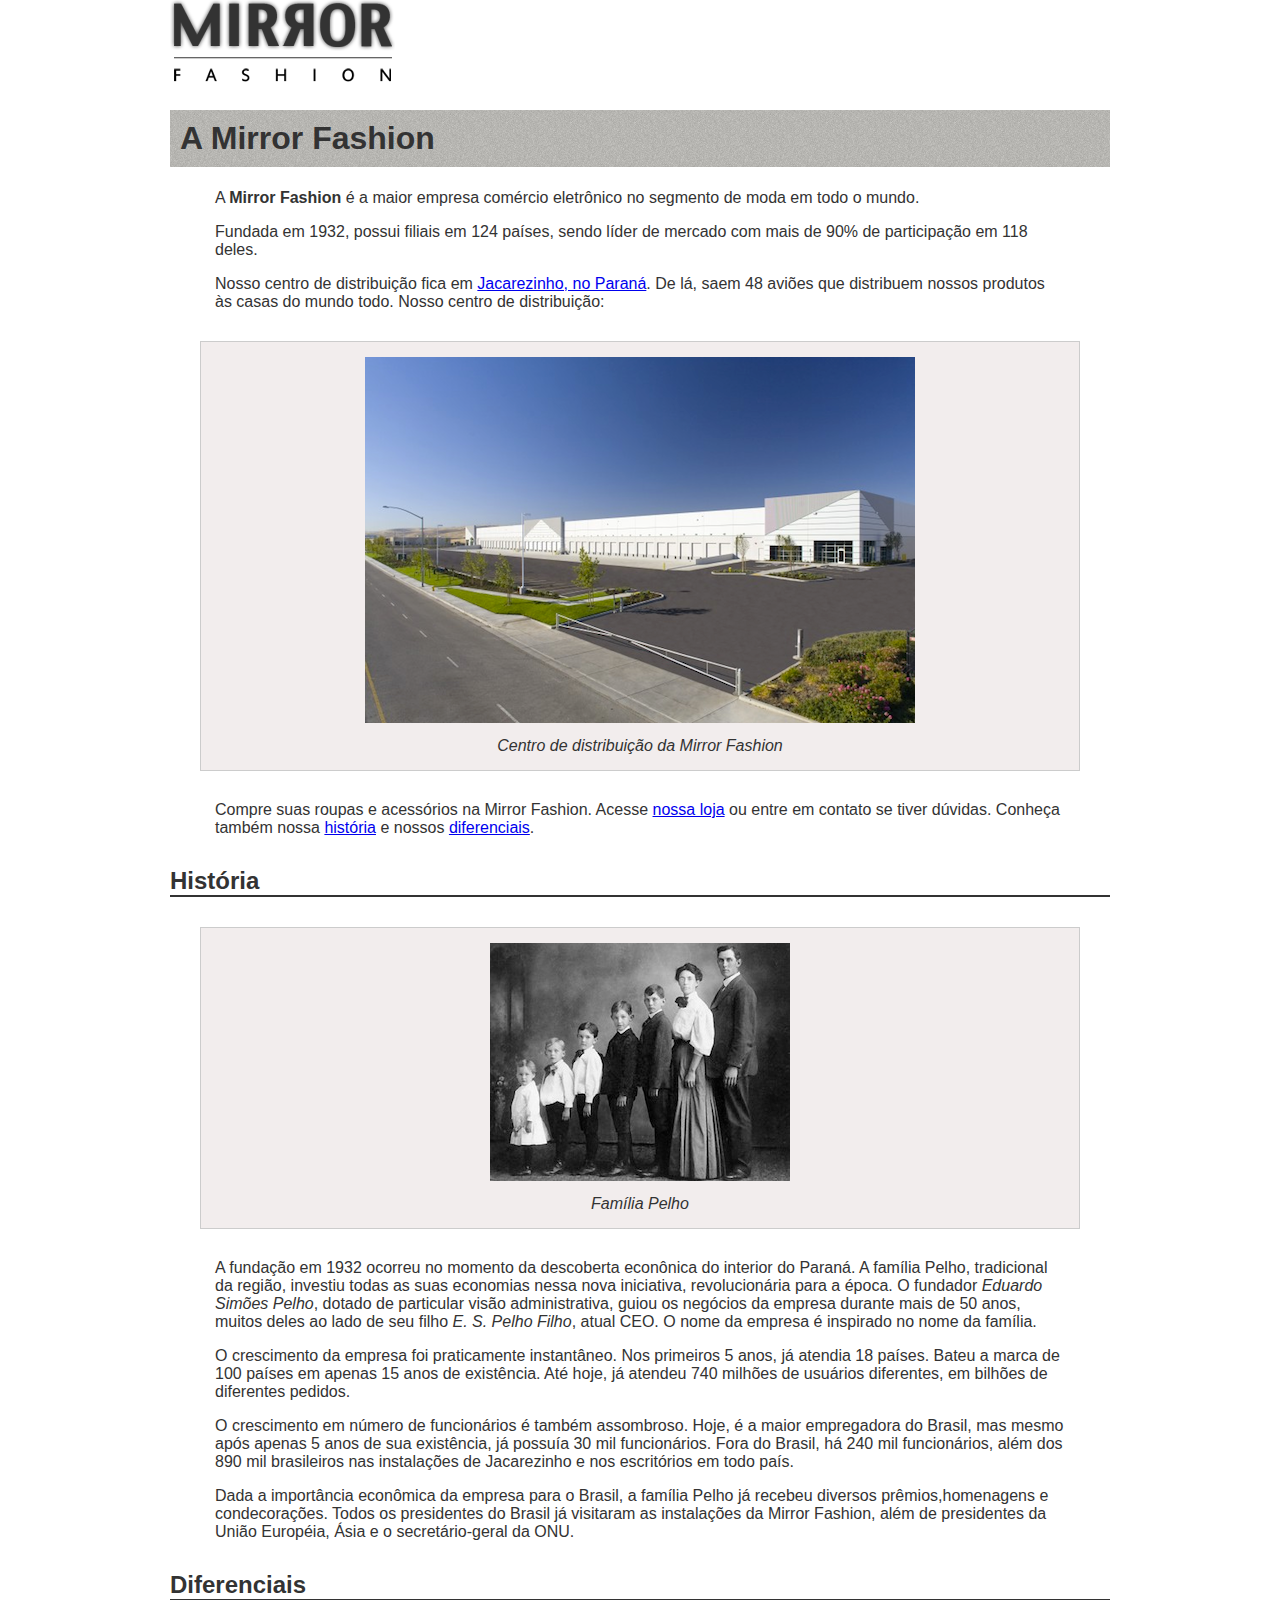
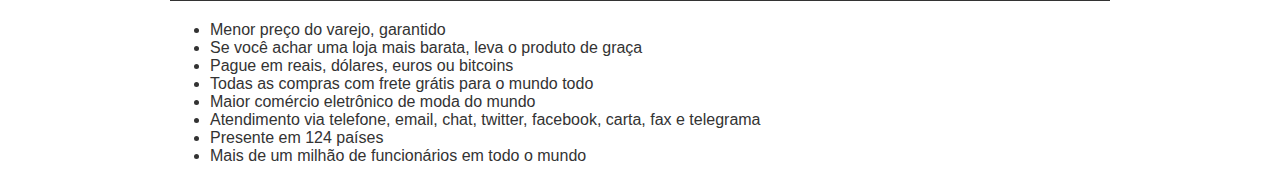
==== sobre.html @ b803cbbe "Commit inicial." ====
<!DOCTYPE html>
<html>
<head>
	<meta charset="utf-8">
	<meta http-equiv="X-UA-Compatible" content="IE=edge">
	<title>Sobre a Mirror Fashion</title>
	<link rel="stylesheet" href="css/sobre.css">
</head>
<body>
	<!--Logo da empresa-->
	<img src="img/logo.png" alt="logo">

	<!--Titulo da página-->
	<h1>A Mirror Fashion</h1>
	<p>
		A <strong>Mirror Fashion</strong> é a maior empresa comércio eletrônico no segmento de moda em todo o mundo.
	</p>
	<p>
		Fundada em 1932, possui filiais em 124 países, sendo líder de mercado com mais de 90% de participação em 118 deles.
	</p>
	<p>
		Nosso centro de distribuição fica em <a href="https://maps.google.com.br/?q=Jacarezinho">Jacarezinho, no Paraná</a>. De lá, saem 48 aviões que distribuem nossos produtos às casas do mundo todo. Nosso centro de distribuição:
	</p>

	<!-- Imagem do centro de distribuição -->
	<figure>
		<img src="img/centro-distribuicao.png" alt="centro de distribuição">
		<figcaption>Centro de distribuição da Mirror Fashion</figcaption>
	</figure>
	<p>
		Compre suas roupas e acessórios na Mirror Fashion. Acesse <a href="index.html">nossa loja</a> ou entre em contato se tiver dúvidas. Conheça também nossa <a href="#historia"> história</a> e nossos <a href="#diferenciais">diferenciais</a>.
	</p>

	<!--História-->
	<h2 id="historia">História</h2>
	
	<!-- Imagem da familia pelho -->
	<figure>
		<img src="img/familia-pelho.jpg" alt="Família Pelho">
		<figcaption>Família Pelho</figcaption>
	</figure>

	<p>
		A fundação em 1932 ocorreu no momento da descoberta econônica do interior do Paraná. A família Pelho, tradicional da região, investiu todas as suas economias nessa nova iniciativa, revolucionária para a época. O fundador <em>Eduardo Simões Pelho</em>, dotado de particular visão administrativa, guiou os negócios da empresa durante mais de 50 anos, muitos deles ao lado de seu filho <em>E. S. Pelho Filho</em>, atual CEO. O nome da empresa é inspirado no nome da família.
	</p>

	<p>
		O crescimento da empresa foi praticamente instantâneo. Nos primeiros 5 anos, já atendia 18 países. Bateu a marca de 100 países em apenas 15 anos de existência. Até hoje, já atendeu 740 milhões de usuários diferentes, em bilhões de diferentes pedidos.
	</p>

	<p>
		O crescimento em número de funcionários é também assombroso. Hoje, é a maior empregadora do Brasil, mas mesmo após apenas 5 anos de sua existência, já possuía 30 mil funcionários. Fora do Brasil, há 240 mil funcionários, além dos 890 mil brasileiros nas instalações de Jacarezinho e nos escritórios em todo país.
	</p>

	<p>
		Dada a importância econômica da empresa para o Brasil, a família Pelho já recebeu diversos prêmios,homenagens e condecorações. Todos os presidentes do Brasil já visitaram as instalações da Mirror Fashion, além de presidentes da União Européia, Ásia e o secretário-geral da ONU.
	</p>
	<!-- Diferênciais -->
	<h2 id="diferenciais">Diferenciais</h2>
	<ul>
		<li>Menor preço do varejo, garantido</li>
		<li>Se você achar uma loja mais barata, leva o produto de graça</li>
		<li>Pague em reais, dólares, euros ou bitcoins</li>
		<li>Todas as compras com frete grátis para o mundo todo</li>
		<li>Maior comércio eletrônico de moda do mundo</li>
		<li>Atendimento via telefone, email, chat, twitter, facebook, carta, fax e telegrama</li>
		<li>Presente em 124 países</li>
		<li>Mais de um milhão de funcionários em todo o mundo</li>
	</ul>
</body>
</html>
---- css/sobre.css ----
body {
	color: #333333;
	font-family: "Lucida Sans Unicode", "Lucida Grande", sans-serif;
}

h1 {
	background-image: url(../img/sobre-background.jpg);
}

h2{
	border-bottom: 2px solid #333333;
}

figure {
	background-color: #F2EDED;
	border: 1px solid #ccc;
	text-align: center;
}

figcaption {
	font-style: italic;
}

/*Espaçamentos*/

h1 {
	padding: 10px;
}

h2 {
	margin-top: 30px;
}

p {
	padding: 0 45px;
}

figure {
	padding: 15px;
	margin: 30px;
}

figcaption {
	margin-top: 10px;
}

body {
	margin: 0 auto;
	width: 940px;
}
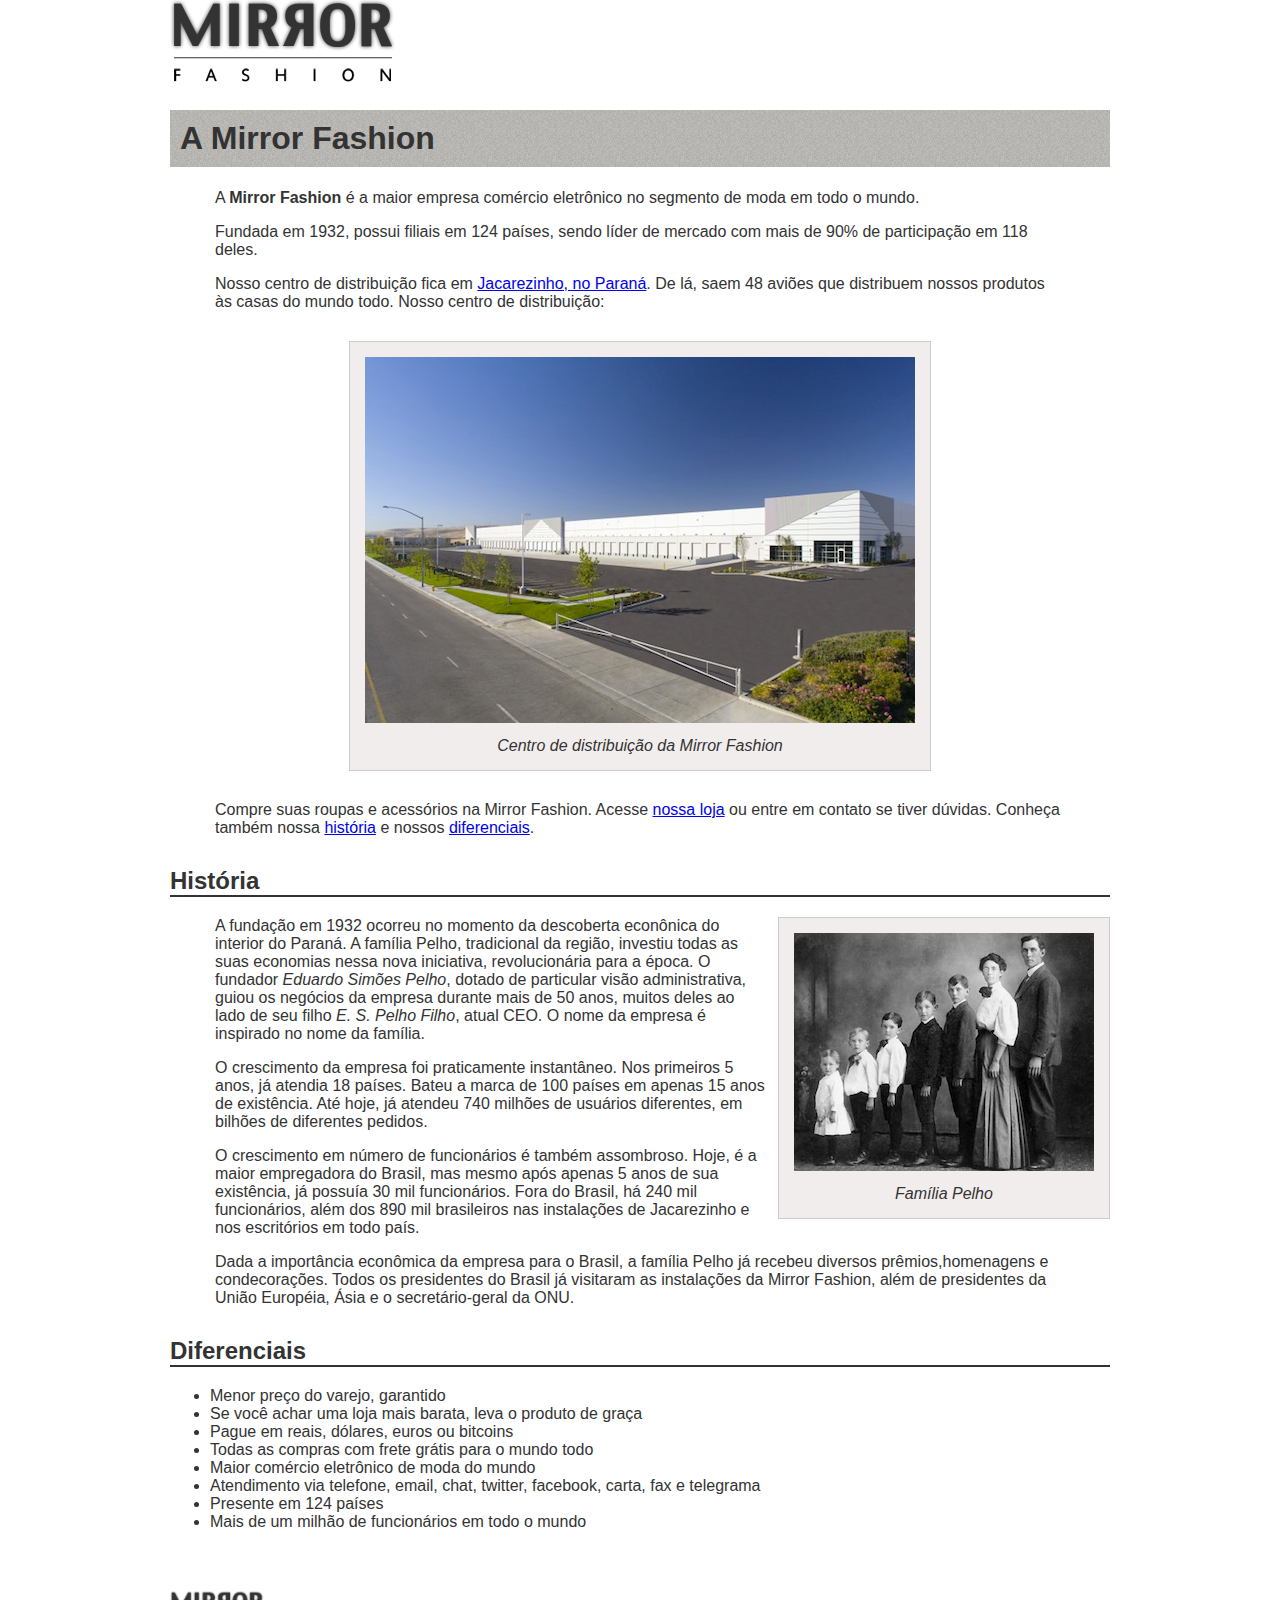
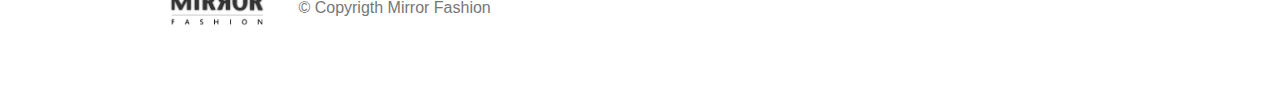
==== commit 95ca1ed8: "adiçao do cabeçalho na pagina index html" ====
--- a/sobre.html
+++ b/sobre.html
@@ -23,7 +23,7 @@
 	</p>
 
 	<!-- Imagem do centro de distribuição -->
-	<figure>
+	<figure id="centro-distribuicao">
 		<img src="img/centro-distribuicao.png" alt="centro de distribuição">
 		<figcaption>Centro de distribuição da Mirror Fashion</figcaption>
 	</figure>
@@ -35,7 +35,7 @@
 	<h2 id="historia">História</h2>
 	
 	<!-- Imagem da familia pelho -->
-	<figure>
+	<figure id="familia-pelho">
 		<img src="img/familia-pelho.jpg" alt="Família Pelho">
 		<figcaption>Família Pelho</figcaption>
 	</figure>
@@ -67,5 +67,10 @@
 		<li>Presente em 124 países</li>
 		<li>Mais de um milhão de funcionários em todo o mundo</li>
 	</ul>
+
+	<div id="rodape">
+		<img src="img/logo.png" alt="logo">
+		&copy; Copyrigth Mirror Fashion
+	</div>
 </body>
 </html>--- a/css/sobre.css
+++ b/css/sobre.css
@@ -47,4 +47,27 @@
 body {
 	margin: 0 auto;
 	width: 940px;
+}
+
+#centro-distribuicao{
+	margin-left: auto;
+	margin-right: auto;
+	width: 550px;
+}
+
+#rodape {
+	color: #777;
+	margin: 30px 0;
+	padding: 30px 0;
+}
+
+#rodape img {
+	margin-right: 30px;
+	vertical-align: middle;
+	width: 94px;
+}
+
+#familia-pelho {
+	float: right;
+	margin: 0 0 10px 10px;
 }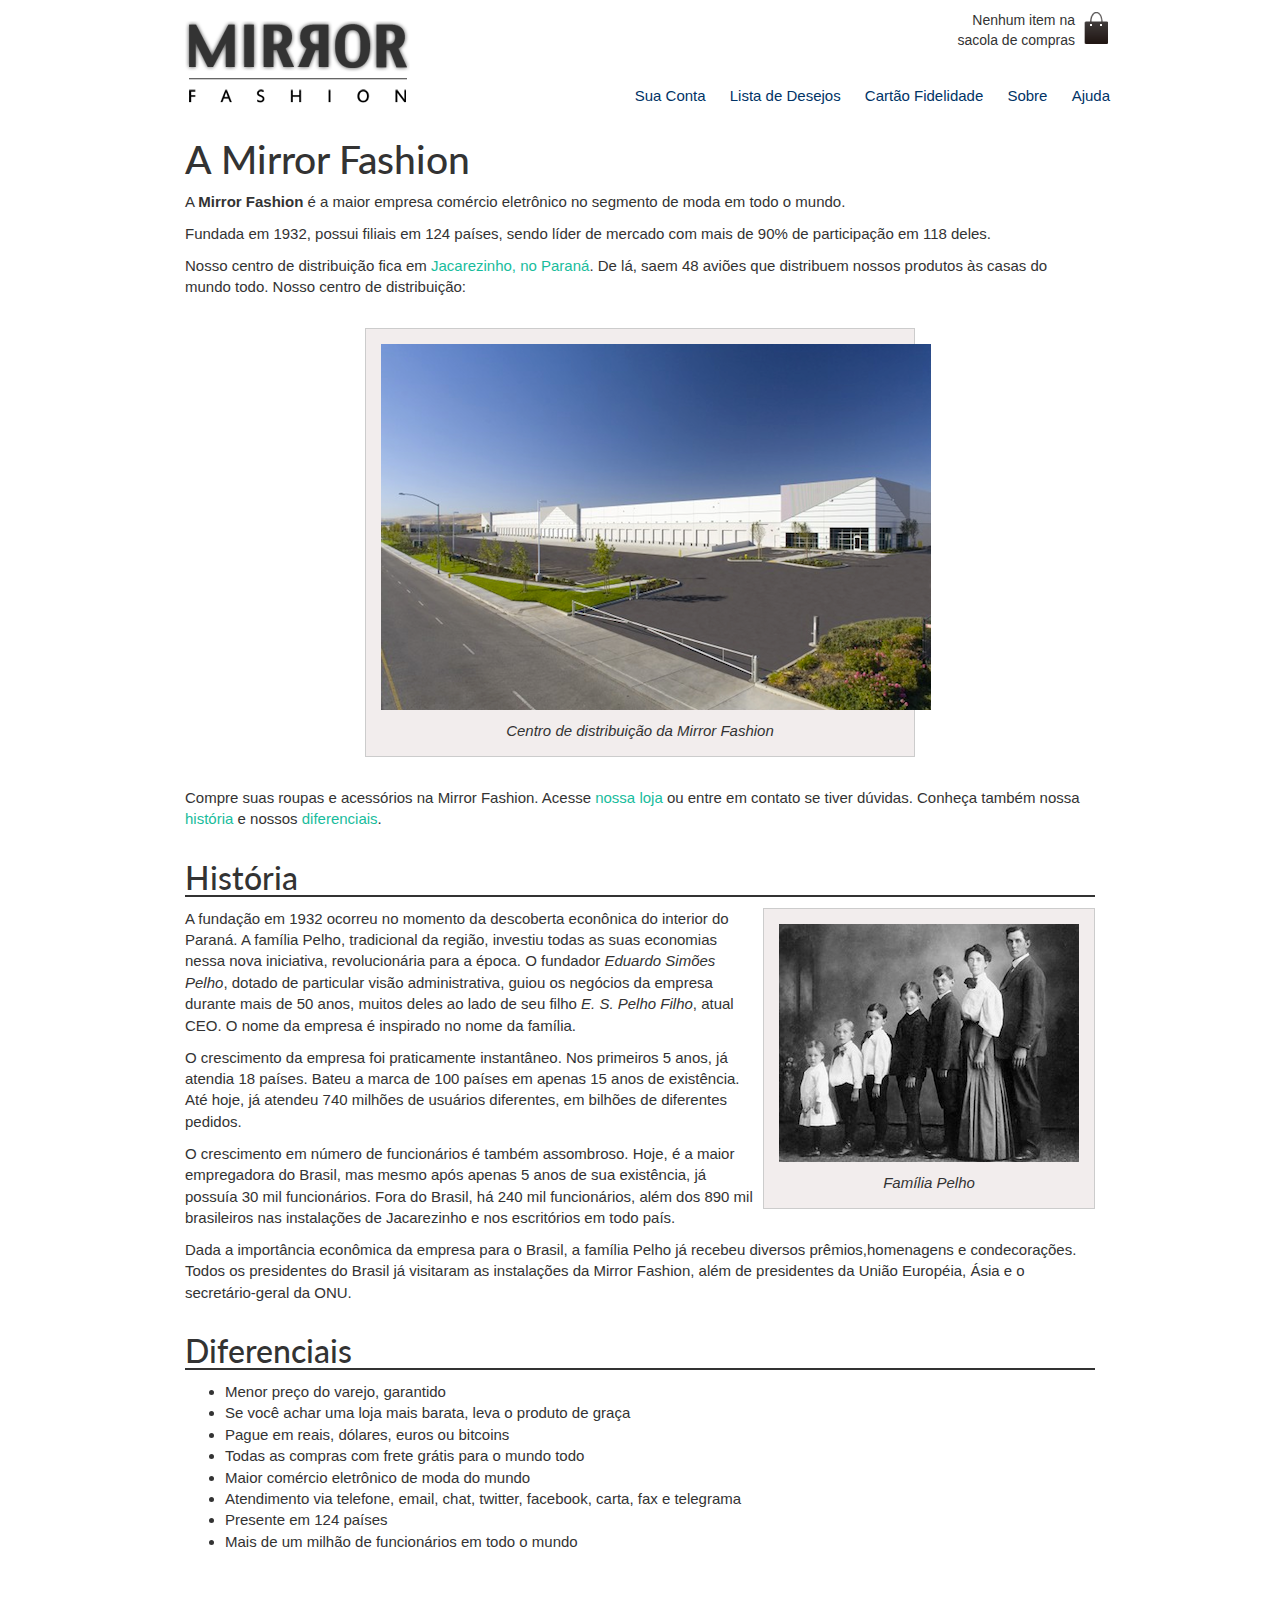
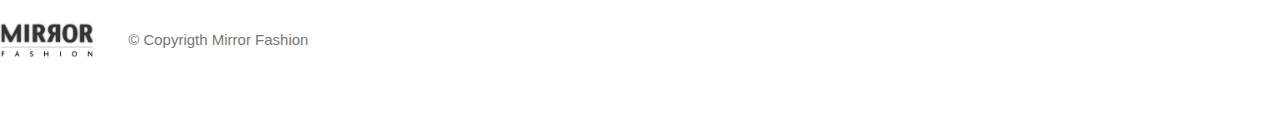
==== commit 129541e5: "alteração no posicionamento do cabeçalho. adição do cabeçalho na pagina sobre.html" ====
--- a/sobre.html
+++ b/sobre.html
@@ -4,70 +4,90 @@
 	<meta charset="utf-8">
 	<meta http-equiv="X-UA-Compatible" content="IE=edge">
 	<title>Sobre a Mirror Fashion</title>
+	<link rel="stylesheet" href="css/bootstrap.css">
+	<link rel="stylesheet" href="css/bootstrap-flatly.css">
+	<link rel="stylesheet" href="css/estilos.css">
 	<link rel="stylesheet" href="css/sobre.css">
 </head>
 <body>
-	<!--Logo da empresa-->
-	<img src="img/logo.png" alt="logo">
+	<!--Cabeçalho-->
+	<header class="container">
+		<!--Logo principal-->
+		<h1><a href="index.html"><img src="img/logo.png" alt="MirrorFashion"></a></h1>
+		
+		<p class="sacola">Nenhum item na sacola de compras</p>
+		<!--Menu de navegação-->
+		<nav class="menu-opcoes">
+			<ul>
+				<li><a href="#">Sua Conta</a></li>
+				<li><a href="#">Lista de Desejos</a></li>
+				<li><a href="#">Cartão Fidelidade</a></li>
+				<li><a href="sobre.html">Sobre</a></li>
+				<li><a href="#">Ajuda</a></li>
+			</ul>
+		</nav>
+	</header>
+	<section class="container">
+		<!--Titulo da página-->
+		<h1>A Mirror Fashion</h1>
+		<p>
+			A <strong>Mirror Fashion</strong> é a maior empresa comércio eletrônico no segmento de moda em todo o mundo.
+		</p>
+		<p>
+			Fundada em 1932, possui filiais em 124 países, sendo líder de mercado com mais de 90% de participação em 118 deles.
+		</p>
+		<p>
+			Nosso centro de distribuição fica em <a href="https://maps.google.com.br/?q=Jacarezinho">Jacarezinho, no Paraná</a>. De lá, saem 48 aviões que distribuem nossos produtos às casas do mundo todo. Nosso centro de distribuição:
+		</p>
 
-	<!--Titulo da página-->
-	<h1>A Mirror Fashion</h1>
-	<p>
-		A <strong>Mirror Fashion</strong> é a maior empresa comércio eletrônico no segmento de moda em todo o mundo.
-	</p>
-	<p>
-		Fundada em 1932, possui filiais em 124 países, sendo líder de mercado com mais de 90% de participação em 118 deles.
-	</p>
-	<p>
-		Nosso centro de distribuição fica em <a href="https://maps.google.com.br/?q=Jacarezinho">Jacarezinho, no Paraná</a>. De lá, saem 48 aviões que distribuem nossos produtos às casas do mundo todo. Nosso centro de distribuição:
-	</p>
+		<!-- Imagem do centro de distribuição -->
+		<figure id="centro-distribuicao">
+			<img src="img/centro-distribuicao.png" alt="centro de distribuição">
+			<figcaption>Centro de distribuição da Mirror Fashion</figcaption>
+		</figure>
+		<p>
+			Compre suas roupas e acessórios na Mirror Fashion. Acesse <a href="index.html">nossa loja</a> ou entre em contato se tiver dúvidas. Conheça também nossa <a href="#historia"> história</a> e nossos <a href="#diferenciais">diferenciais</a>.
+		</p>
 
-	<!-- Imagem do centro de distribuição -->
-	<figure id="centro-distribuicao">
-		<img src="img/centro-distribuicao.png" alt="centro de distribuição">
-		<figcaption>Centro de distribuição da Mirror Fashion</figcaption>
-	</figure>
-	<p>
-		Compre suas roupas e acessórios na Mirror Fashion. Acesse <a href="index.html">nossa loja</a> ou entre em contato se tiver dúvidas. Conheça também nossa <a href="#historia"> história</a> e nossos <a href="#diferenciais">diferenciais</a>.
-	</p>
+		<!--História-->
+		<h2 id="historia">História</h2>
+		
+		<!-- Imagem da familia pelho -->
+		<figure id="familia-pelho">
+			<img src="img/familia-pelho.jpg" alt="Família Pelho">
+			<figcaption>Família Pelho</figcaption>
+		</figure>
 
-	<!--História-->
-	<h2 id="historia">História</h2>
+		<p>
+			A fundação em 1932 ocorreu no momento da descoberta econônica do interior do Paraná. A família Pelho, tradicional da região, investiu todas as suas economias nessa nova iniciativa, revolucionária para a época. O fundador <em>Eduardo Simões Pelho</em>, dotado de particular visão administrativa, guiou os negócios da empresa durante mais de 50 anos, muitos deles ao lado de seu filho <em>E. S. Pelho Filho</em>, atual CEO. O nome da empresa é inspirado no nome da família.
+		</p>
+
+		<p>
+			O crescimento da empresa foi praticamente instantâneo. Nos primeiros 5 anos, já atendia 18 países. Bateu a marca de 100 países em apenas 15 anos de existência. Até hoje, já atendeu 740 milhões de usuários diferentes, em bilhões de diferentes pedidos.
+		</p>
+
+		<p>
+			O crescimento em número de funcionários é também assombroso. Hoje, é a maior empregadora do Brasil, mas mesmo após apenas 5 anos de sua existência, já possuía 30 mil funcionários. Fora do Brasil, há 240 mil funcionários, além dos 890 mil brasileiros nas instalações de Jacarezinho e nos escritórios em todo país.
+		</p>
+
+		<p>
+			Dada a importância econômica da empresa para o Brasil, a família Pelho já recebeu diversos prêmios,homenagens e condecorações. Todos os presidentes do Brasil já visitaram as instalações da Mirror Fashion, além de presidentes da União Européia, Ásia e o secretário-geral da ONU.
+		</p>
+		<!-- Diferênciais -->
+		<h2 id="diferenciais">Diferenciais</h2>
+		<ul>
+			<li>Menor preço do varejo, garantido</li>
+			<li>Se você achar uma loja mais barata, leva o produto de graça</li>
+			<li>Pague em reais, dólares, euros ou bitcoins</li>
+			<li>Todas as compras com frete grátis para o mundo todo</li>
+			<li>Maior comércio eletrônico de moda do mundo</li>
+			<li>Atendimento via telefone, email, chat, twitter, facebook, carta, fax e telegrama</li>
+			<li>Presente em 124 países</li>
+			<li>Mais de um milhão de funcionários em todo o mundo</li>
+		</ul>
 	
-	<!-- Imagem da familia pelho -->
-	<figure id="familia-pelho">
-		<img src="img/familia-pelho.jpg" alt="Família Pelho">
-		<figcaption>Família Pelho</figcaption>
-	</figure>
-
-	<p>
-		A fundação em 1932 ocorreu no momento da descoberta econônica do interior do Paraná. A família Pelho, tradicional da região, investiu todas as suas economias nessa nova iniciativa, revolucionária para a época. O fundador <em>Eduardo Simões Pelho</em>, dotado de particular visão administrativa, guiou os negócios da empresa durante mais de 50 anos, muitos deles ao lado de seu filho <em>E. S. Pelho Filho</em>, atual CEO. O nome da empresa é inspirado no nome da família.
-	</p>
-
-	<p>
-		O crescimento da empresa foi praticamente instantâneo. Nos primeiros 5 anos, já atendia 18 países. Bateu a marca de 100 países em apenas 15 anos de existência. Até hoje, já atendeu 740 milhões de usuários diferentes, em bilhões de diferentes pedidos.
-	</p>
-
-	<p>
-		O crescimento em número de funcionários é também assombroso. Hoje, é a maior empregadora do Brasil, mas mesmo após apenas 5 anos de sua existência, já possuía 30 mil funcionários. Fora do Brasil, há 240 mil funcionários, além dos 890 mil brasileiros nas instalações de Jacarezinho e nos escritórios em todo país.
-	</p>
-
-	<p>
-		Dada a importância econômica da empresa para o Brasil, a família Pelho já recebeu diversos prêmios,homenagens e condecorações. Todos os presidentes do Brasil já visitaram as instalações da Mirror Fashion, além de presidentes da União Européia, Ásia e o secretário-geral da ONU.
-	</p>
-	<!-- Diferênciais -->
-	<h2 id="diferenciais">Diferenciais</h2>
-	<ul>
-		<li>Menor preço do varejo, garantido</li>
-		<li>Se você achar uma loja mais barata, leva o produto de graça</li>
-		<li>Pague em reais, dólares, euros ou bitcoins</li>
-		<li>Todas as compras com frete grátis para o mundo todo</li>
-		<li>Maior comércio eletrônico de moda do mundo</li>
-		<li>Atendimento via telefone, email, chat, twitter, facebook, carta, fax e telegrama</li>
-		<li>Presente em 124 países</li>
-		<li>Mais de um milhão de funcionários em todo o mundo</li>
-	</ul>
-
+	</section>
+	
 	<div id="rodape">
 		<img src="img/logo.png" alt="logo">
 		&copy; Copyrigth Mirror Fashion
--- a/css/estilos.css
+++ b/css/estilos.css
@@ -0,0 +1,47 @@
+.sacola {
+	background: url(../img/sacola.png) no-repeat top right;
+
+	font-size: 14px;
+	padding-right: 35px;
+	text-align: right;
+	width: 170px;
+}
+
+.menu-opcoes ul {
+	font-size: 15px;
+}
+
+.menu-opcoes a {
+	color: #003366;
+}
+
+body {
+	color: #333;
+	font-family: "Lucida Sans Unicode", "Lucida Grande", sans-serif;
+}
+
+.menu-opcoes ul li {
+	display: inline;
+	margin-left: 20px;
+}
+
+.container {
+	margin: 0 auto;
+	width: 940px;
+}
+
+header {
+	position: relative;
+}
+
+.menu-opcoes {
+	position: absolute;
+	bottom: 0;
+	right: 0;
+}
+
+.sacola {
+	position: absolute;
+	top: 10px;
+	right: 0;
+}--- a/css/sobre.css
+++ b/css/sobre.css
@@ -1,11 +1,3 @@
-body {
-	color: #333333;
-	font-family: "Lucida Sans Unicode", "Lucida Grande", sans-serif;
-}
-
-h1 {
-	background-image: url(../img/sobre-background.jpg);
-}
 
 h2{
 	border-bottom: 2px solid #333333;
@@ -23,16 +15,9 @@
 
 /*Espaçamentos*/
 
-h1 {
-	padding: 10px;
-}
 
 h2 {
 	margin-top: 30px;
-}
-
-p {
-	padding: 0 45px;
 }
 
 figure {
@@ -44,10 +29,6 @@
 	margin-top: 10px;
 }
 
-body {
-	margin: 0 auto;
-	width: 940px;
-}
 
 #centro-distribuicao{
 	margin-left: auto;
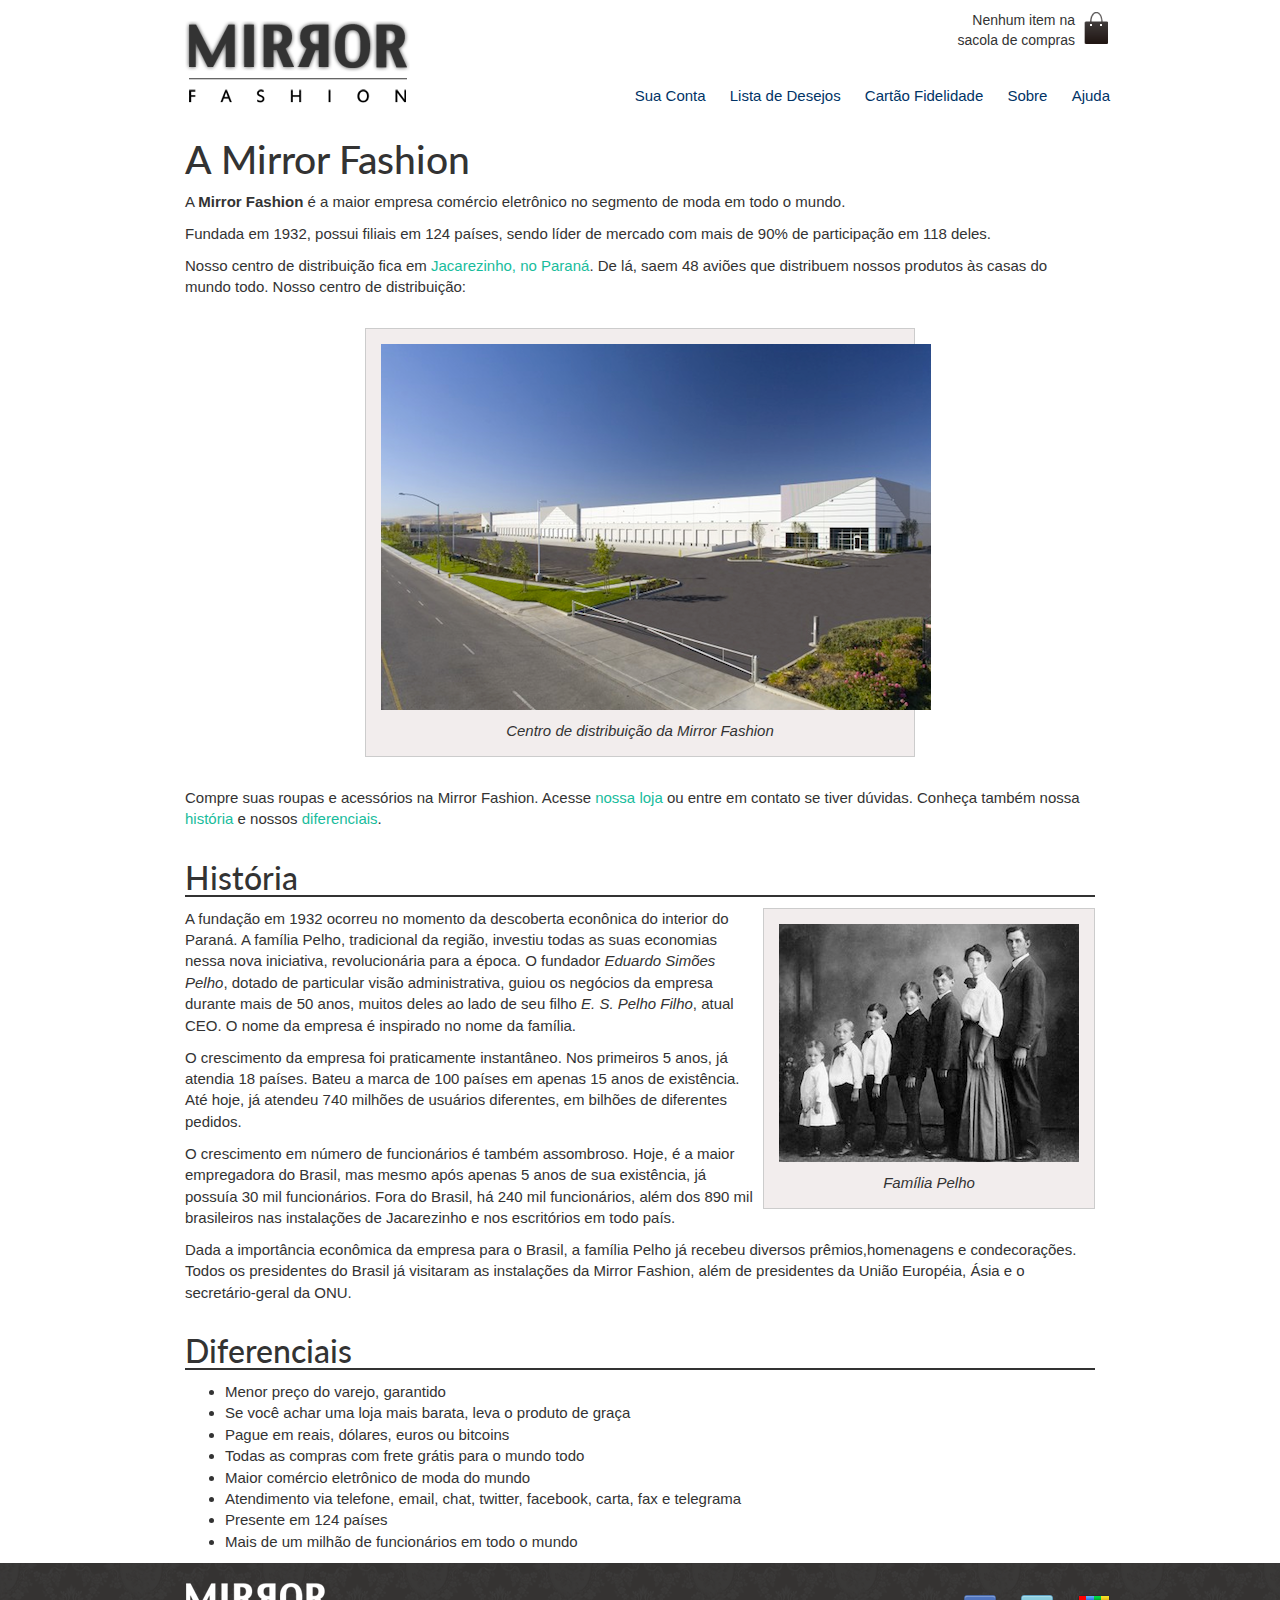
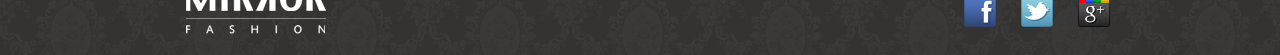
==== commit 3fc39840: "Implementação do rodapé nas páginas." ====
--- a/sobre.html
+++ b/sobre.html
@@ -88,9 +88,15 @@
 	
 	</section>
 	
-	<div id="rodape">
-		<img src="img/logo.png" alt="logo">
-		&copy; Copyrigth Mirror Fashion
-	</div>
+	<footer>
+		<div class="container">
+			<img src="img/logo-rodape.png" alt="Logo Mirror Fashion">
+			<ul class="social">
+				<li><a href="http://facebook.com">Facebook</a></li>
+				<li><a href="http://twitter.com">Twitter</a></li>
+				<li><a href="http://plus.google.com">Google+</a></li>
+			</ul>
+		</div>
+	</footer>
 </body>
 </html>--- a/css/estilos.css
+++ b/css/estilos.css
@@ -44,4 +44,143 @@
 	position: absolute;
 	top: 10px;
 	right: 0;
-}+}
+
+.busca,
+.menu-departamentos {
+	background-color: #dcdcdc;
+	font-weight: bold;
+	text-transform: uppercase;
+	margin-left: 10px;
+	width: 230px;
+}
+
+.busca h2,
+.busca form,
+.menu-departamentos h2 {
+	margin: 10px;
+}
+
+.menu-departamentos li {
+	background-color: white;
+	margin-bottom: 1px;
+	padding: 5px 10px;
+}
+
+.menu-departamentos a {
+	color: #333;
+	text-decoration: none;
+}
+
+.busca input {
+	vertical-align: middle;
+}
+
+.busca input[type=search] {
+	width: 170px;
+}
+
+.busca,
+.menu-departamentos {
+	float: left;
+}
+
+.menu-departamentos {
+	clear: left;
+}
+
+.destaque {
+	margin-top: 10px;
+}
+
+.menu-departamentos {
+	margin-top: 10px;
+	padding-bottom: 10px;
+}
+
+.painel {
+	margin: 10px 0;
+	padding: 10px;
+	width: 445px;
+}
+
+.novidades {
+	float: left;
+}
+.mais-vendidos {
+	float: right;
+}
+
+.painel li {
+	display: inline-block;
+	vertical-align: top;
+	width: 140px;
+
+	margin: 2px;
+	padding-bottom: 10px;
+}
+
+.painel h2 {
+	font-size: 24px;
+	font-weight: bold;
+	text-transform: uppercase;
+
+	margin-bottom: 10px;
+}
+
+.painel a {
+	color: #333;
+	font-size: 14px;
+	text-align: center;
+	text-decoration: none;
+}
+
+.novidades {
+	background-color: #f5dcdc;
+}
+
+.mais-vendidos {
+	background-color: #dcdcf5;
+}
+
+footer {
+	background-image: url(../img/fundo-rodape.png);
+	clear: both;
+	padding: 20px 0;
+}
+
+.social li a {
+	/* tamanho da imagem */ 
+	height: 32px;
+	width: 32px;
+
+	/* image replacement */
+	display: block;
+	text-indent: -9999px; 
+}
+
+.social a[href*="facebook.com"] {
+	background-image: url(../img/facebook.png);
+}
+
+.social a[href*="twitter.com"] {
+	background-image: url(../img/twitter.png);
+}
+.social a[href*="plus.google.com"] {
+	background-image: url(../img/googleplus.png);
+}
+
+footer .container {
+	position: relative;
+}
+
+.social {
+	position: absolute;
+	top: 12px;
+	right: 0;
+}
+
+.social li {
+	float: left;
+	margin-left: 25px;
+}
